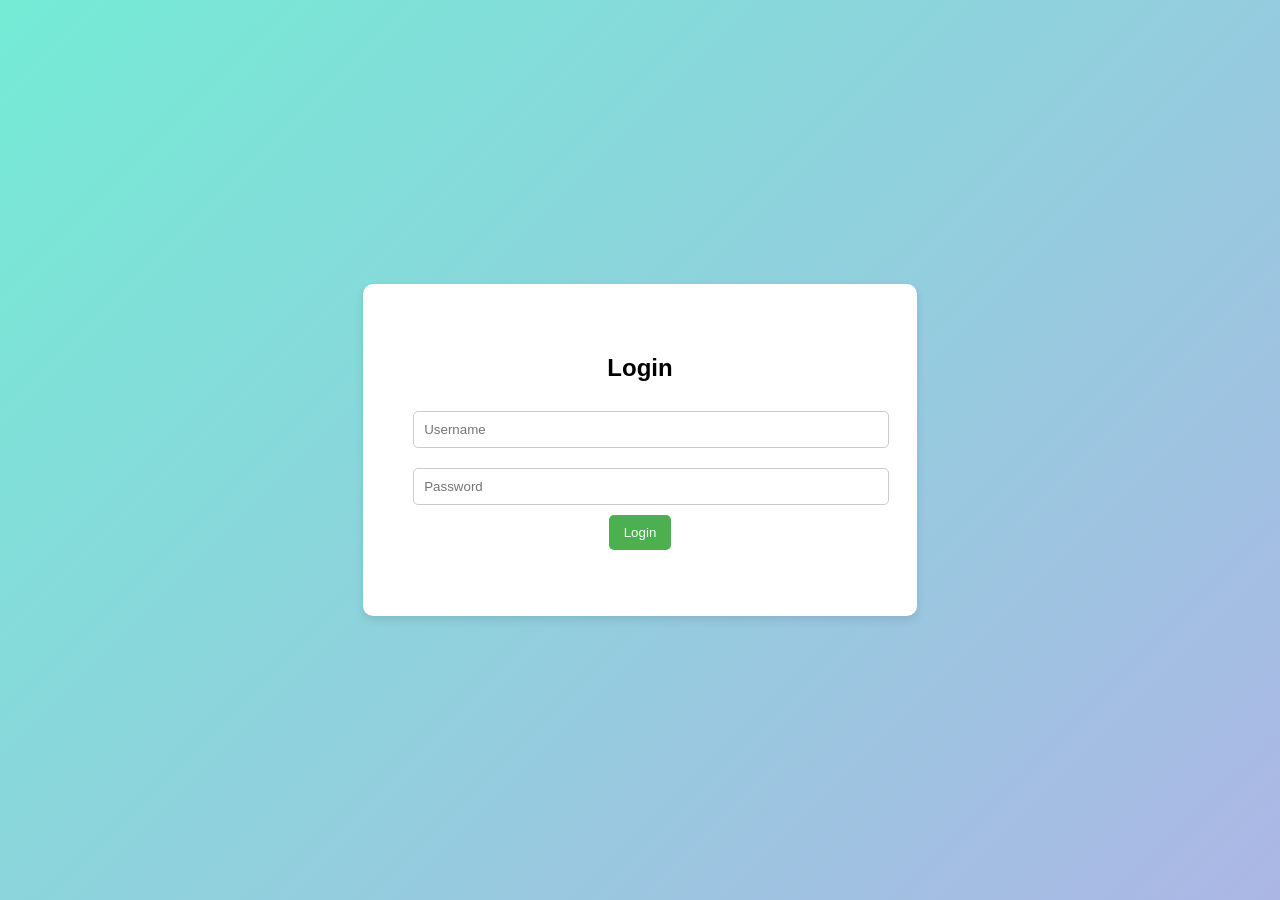
==== Allingned YP -Main/YP-main/login.html @ 973fbb44 "Initial commit" ====
<!DOCTYPE html>
<html lang="en">

<head>
    <meta charset="UTF-8">
    <meta name="viewport" content="width=device-width, initial-scale=1.0">
    <title>Login Page</title>
    <style>
        body {
            font-family: Arial, sans-serif;
            display: flex;
            justify-content: center;
            align-items: center;
            height: 100vh;
            background: linear-gradient(135deg, #74ebd5, #acb6e5);
            margin: 0;
        }

        .login-container {
            background: white;
            padding: 50px;
            border-radius: 10px;
            box-shadow: 0 4px 10px rgba(0, 0, 0, 0.1);
            text-align: center;
            animation: fadeIn 1s ease-in-out;
        }

        @keyframes fadeIn {
            from {
                opacity: 0;
                transform: translateY(-20px);
            }

            to {
                opacity: 1;
                transform: translateY(0);
            }
        }

        input {
            width: 100%;
            padding: 10px;
            margin: 10px 0;
            border: 1px solid #ccc;
            border-radius: 5px;
        }

        button {
            background: #4CAF50;
            color: white;
            padding: 10px 15px;
            border: none;
            border-radius: 5px;
            cursor: pointer;
            transition: 0.3s;
        }

        button:hover {
            background: #45a049;
        }

        .message {
            margin-top: 10px;
            font-weight: bold;
        }
    </style>
</head>

<body>
    <div class="login-container">
        <h2>Login</h2>
        <input type="text" id="username" placeholder="Username">
        <input type="password" id="password" placeholder="Password">
        <button onclick="login()">Login</button>
        <p class="message" id="message"></p>
    </div>

    <script src="login.js"></script>
</body>

</html>
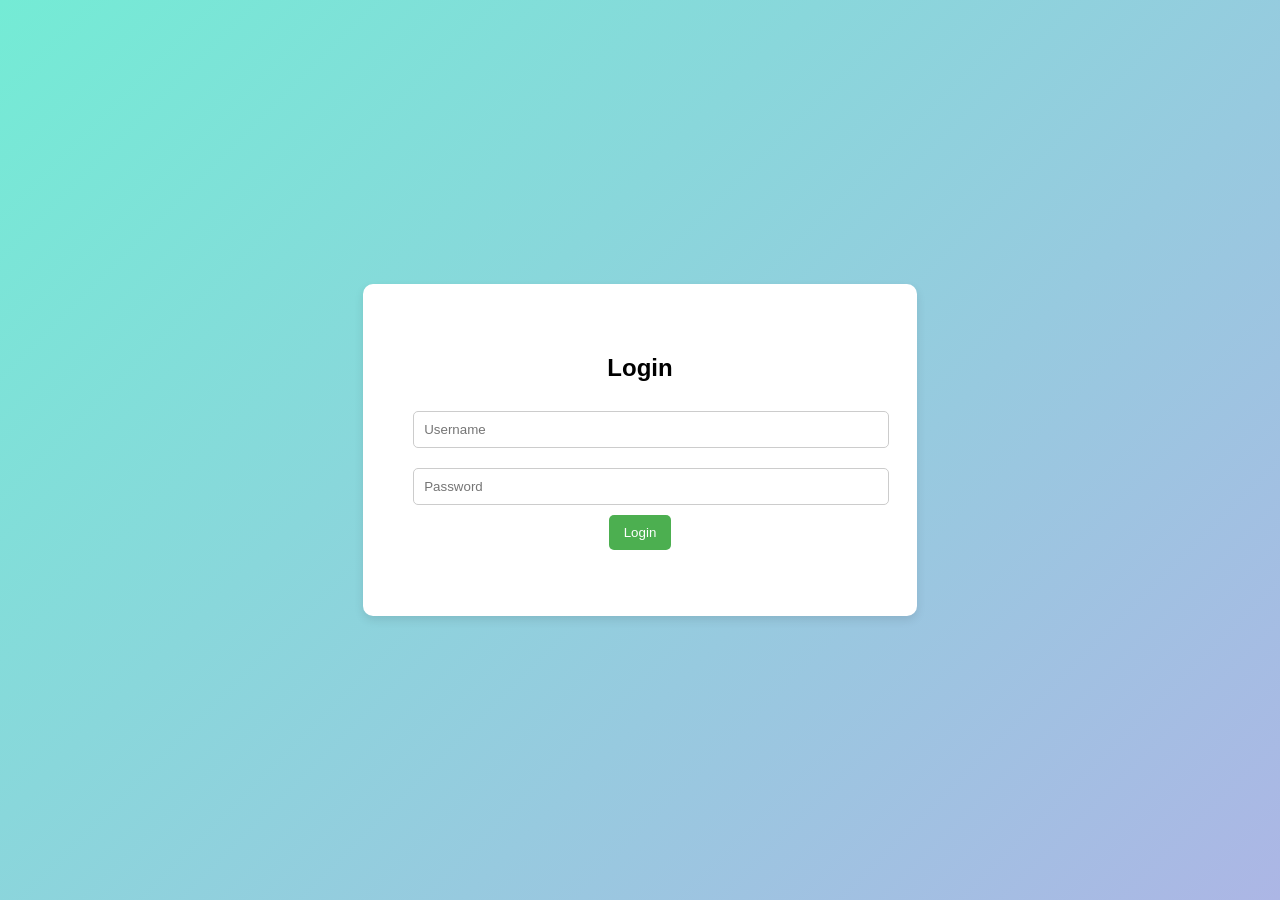
==== commit acf0c46a: "Updated notes.js with new changes" ====
--- a/Allingned YP -Main/YP-main/login.html
+++ b/Allingned YP -Main/YP-main/login.html
@@ -37,7 +37,7 @@
             }
         }
 
-        input {
+        input, select {
             width: 100%;
             padding: 10px;
             margin: 10px 0;
@@ -63,6 +63,11 @@
             margin-top: 10px;
             font-weight: bold;
         }
+
+        #selectionContainer {
+            display: none;
+            margin-top: 20px;
+        }
     </style>
 </head>
 
@@ -73,9 +78,19 @@
         <input type="password" id="password" placeholder="Password">
         <button onclick="login()">Login</button>
         <p class="message" id="message"></p>
+
+        <!-- Selection container shown after successful login -->
+        <div id="selectionContainer">
+            <h3>Select Section:</h3>
+            <select id="sectionSelect">
+                <option value="notes">Notes Section</option>
+                <option value="research">Research Paper</option>
+            </select>
+            <button onclick="handleSelection()">Continue</button>
+        </div>
     </div>
 
     <script src="login.js"></script>
 </body>
 
-</html>+</html>
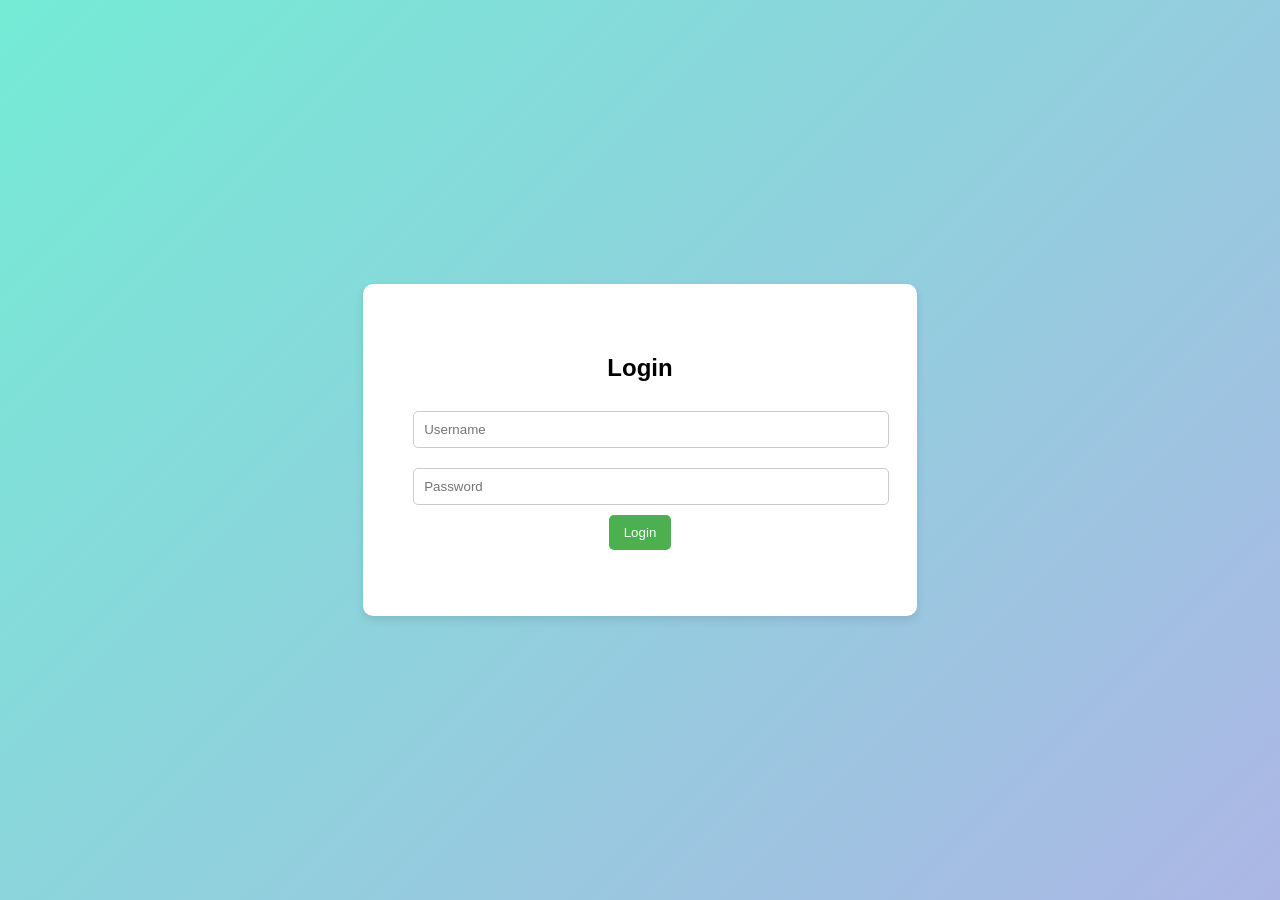
==== commit 629f2cfd: "Updated notes.js with new changes" ====
--- a/Allingned YP -Main/YP-main/login.html
+++ b/Allingned YP -Main/YP-main/login.html
@@ -5,6 +5,7 @@
     <meta charset="UTF-8">
     <meta name="viewport" content="width=device-width, initial-scale=1.0">
     <title>Login Page</title>
+    
     <style>
         body {
             font-family: Arial, sans-serif;
